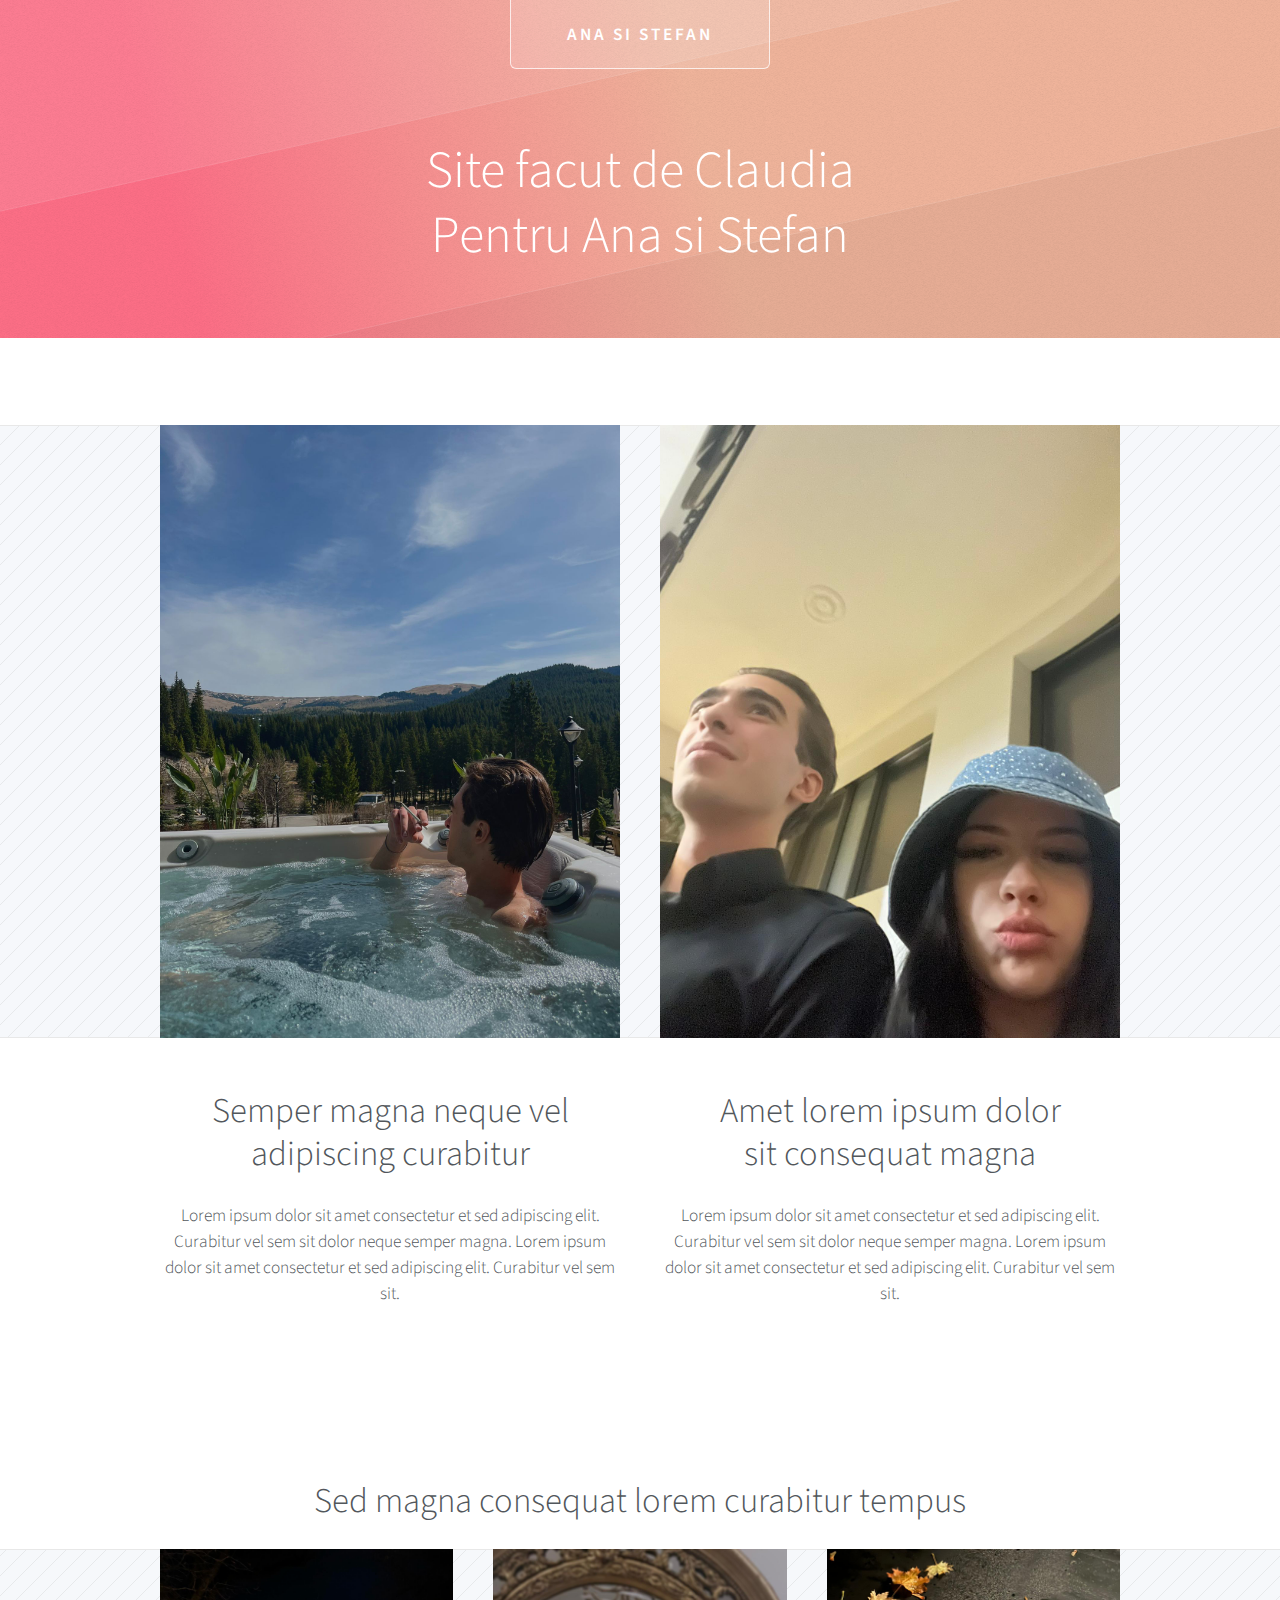
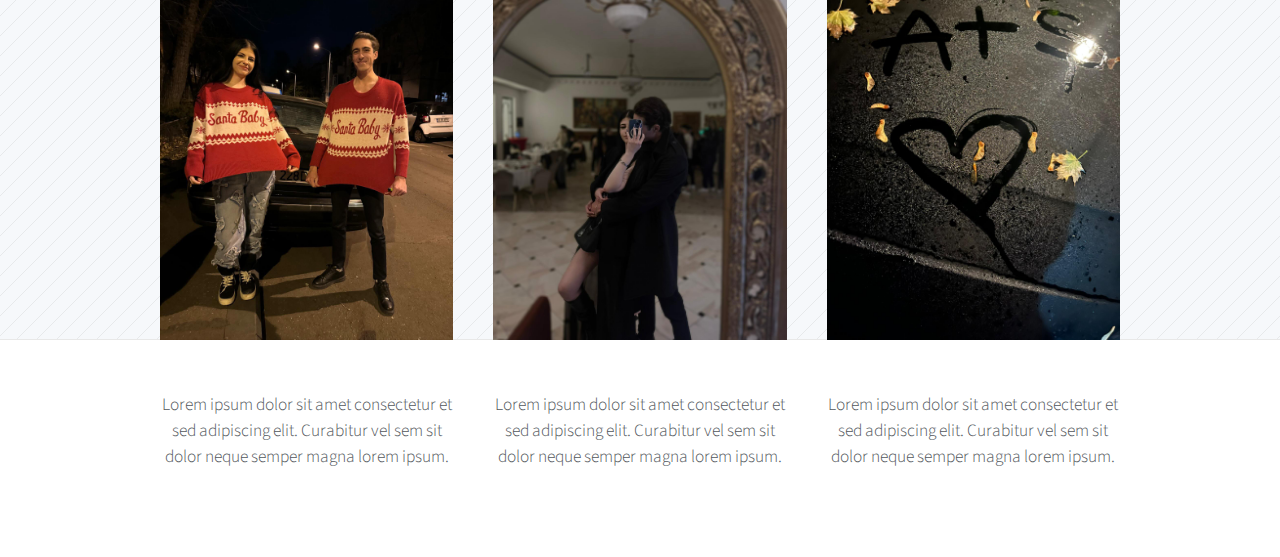
==== index.html @ 56a233b2 "m" ====
<!DOCTYPE HTML>

<head>
	<title>Ana si Stefan</title>
	<meta charset="utf-8" />
	<meta name="viewport" content="width=device-width, initial-scale=1, user-scalable=no" />
	<link rel="stylesheet" href="assets/css/main.css" />
</head>
<body class="homepage is-preload">
<div id="page-wrapper">

	<!-- Header -->
	<div id="header-wrapper">
		<div id="header" class="container">

			<!-- Logo -->
			<h1 id="logo"><a href="index.html">Ana si Stefan</a></h1>

			<!-- Nav -->
			<nav id="nav">
				<ul>
					<li>
						<ul>
							<li><a href="#">Lorem ipsum dolor</a></li>
							<li><a href="#">Magna phasellus</a></li>
							<li><a href="#">Etiam dolore nisl</a></li>
							<li>
								<a href="#">Phasellus consequat</a>
								<ul>
									<li><a href="#">Lorem ipsum dolor</a></li>
									<li><a href="#">Phasellus consequat</a></li>
									<li><a href="#">Magna phasellus</a></li>
									<li><a href="#">Etiam dolore nisl</a></li>
								</ul>
							</li>
							<li><a href="#">Veroeros feugiat</a></li>
						</ul>
					</li>
				</ul>
			</nav>

		</div>

		<!-- Hero -->
		<section id="hero" class="container">
			<header>
				<h2>Site facut de Claudia
					<br />
					Pentru Ana si Stefan </h2>
			</header>
		</section>

	</div>

	<!-- Features 1 -->
	<div class="wrapper">
		<div class="container">
			<div class="row">
				<section class="col-6 col-12-narrower feature">
					<div class="image-wrapper first">
						<a href="#" class="image featured first"><img src="images/As5.jpeg" alt="" /></a>
					</div>
					<header>
						<h2>Semper magna neque vel<br />
							adipiscing curabitur</h2>
					</header>
					<p>Lorem ipsum dolor sit amet consectetur et sed adipiscing elit. Curabitur vel
						sem sit dolor neque semper magna. Lorem ipsum dolor sit amet consectetur et sed
						adipiscing elit. Curabitur vel sem sit.</p>
				</section>
				<section class="col-6 col-12-narrower feature">
					<div class="image-wrapper">
						<a href="#" class="image featured"><img src="images/As3.jpeg" alt="" /></a>
					</div>
					<header>
						<h2>Amet lorem ipsum dolor<br />
							sit consequat magna</h2>
					</header>
					<p>Lorem ipsum dolor sit amet consectetur et sed adipiscing elit. Curabitur vel
						sem sit dolor neque semper magna. Lorem ipsum dolor sit amet consectetur et sed
						adipiscing elit. Curabitur vel sem sit.</p>
				</section>
			</div>
		</div>
	</div>

	<!-- Features 2 -->
	<div class="wrapper">
		<section class="container">
			<header class="major">
				<h2>Sed magna consequat lorem curabitur tempus</h2>
			</header>
			<div class="row features">
				<section class="col-4 col-12-narrower feature">
					<div class="image-wrapper first">
						<a href="#" class="image featured"><img src="images/As7.jpeg" alt="" /></a>
					</div>
					<p>Lorem ipsum dolor sit amet consectetur et sed adipiscing elit. Curabitur
						vel sem sit dolor neque semper magna lorem ipsum.</p>
				</section>
				<section class="col-4 col-12-narrower feature">
					<div class="image-wrapper">
						<a href="#" class="image featured"><img src="images/As2.jpeg" alt="" /></a>
					</div>
					<p>Lorem ipsum dolor sit amet consectetur et sed adipiscing elit. Curabitur
						vel sem sit dolor neque semper magna lorem ipsum.</p>
				</section>
				<section class="col-4 col-12-narrower feature">
					<div class="image-wrapper">
						<a href="#" class="image featured"><img src="images/As4.jpeg" alt="" /></a>
					</div>
					<p>Lorem ipsum dolor sit amet consectetur et sed adipiscing elit. Curabitur
						vel sem sit dolor neque semper magna lorem ipsum.</p>
				</section>
			</div>
		</section>
	</div>
</div>
---- assets/css/main.css ----
@import url("fontawesome-all.min.css");
@import url("https://fonts.googleapis.com/css?family=Source+Sans+Pro:300,300italic,400,400italic,600");

/*
	Telephasic by HTML5 UP
	html5up.net | @ajlkn
	Free for personal and commercial use under the CCA 3.0 license (html5up.net/license)
*/

html, body, div, span, applet, object,
iframe, h1, h2, h3, h4, h5, h6, p, blockquote,
pre, a, abbr, acronym, address, big, cite,
code, del, dfn, em, img, ins, kbd, q, s, samp,
small, strike, strong, sub, sup, tt, var, b,
u, i, center, dl, dt, dd, ol, ul, li, fieldset,
form, label, legend, table, caption, tbody,
tfoot, thead, tr, th, td, article, aside,
canvas, details, embed, figure, figcaption,
footer, header, hgroup, menu, nav, output, ruby,
section, summary, time, mark, audio, video {
	margin: 0;
	padding: 0;
	border: 0;
	font-size: 100%;
	font: inherit;
	vertical-align: baseline;}

article, aside, details, figcaption, figure,
footer, header, hgroup, menu, nav, section {
	display: block;}

body {
	line-height: 1;
}

ol, ul {
	list-style: none;
}

blockquote, q {
	quotes: none;
}

	blockquote:before, blockquote:after, q:before, q:after {
		content: '';
		content: none;
	}

table {
	border-collapse: collapse;
	border-spacing: 0;
}

body {
	-webkit-text-size-adjust: none;
}

mark {
	background-color: transparent;
	color: inherit;
}

input::-moz-focus-inner {
	border: 0;
	padding: 0;
}

input, select, textarea {
	-moz-appearance: none;
	-webkit-appearance: none;
	-ms-appearance: none;
	appearance: none;
}

/* Basic */

	@-ms-viewport {
		width: device-width;
	}

	html {
		box-sizing: border-box;
	}

	*, *:before, *:after {
		box-sizing: inherit;
	}

	body {
		background: #f5f7fa;
		font-family: 'Source Sans Pro', sans-serif;
		font-weight: 300;
		color: #52575c;
		line-height: 1.75em;
		font-size: 14pt;
	}

		body.is-preload *, body.is-preload *:before, body.is-preload *:after {
			-moz-animation: none !important;
			-webkit-animation: none !important;
			-ms-animation: none !important;
			animation: none !important;
			-moz-transition: none !important;
			-webkit-transition: none !important;
			-ms-transition: none !important;
			transition: none !important;
		}

	input, textarea, select {
		font-family: 'Source Sans Pro', sans-serif;
		font-weight: 300;
		color: #52575c;
		line-height: 1.75em;
		font-size: 15pt;
	}

	h1, h2, h3, h4, h5, h6 {
		font-weight: 300;
		color: #52575c;
	}

	h1 a, h2 a, h3 a, h4 a, h5 a, h6 a {
		color: inherit;
		text-decoration: none;
	}

	h2 {
		font-size: 2em;
		line-height: 1.25em;
	}

	h3 {
		font-size: 1.5em;
		line-height: 1.5em;
	}

	a {
		-moz-transition: color 0.25s ease-in-out, border-color 0.25s ease-in-out, background-color 0.25s ease-in-out;
		-webkit-transition: color 0.25s ease-in-out, border-color 0.25s ease-in-out, background-color 0.25s ease-in-out;
		-ms-transition: color 0.25s ease-in-out, border-color 0.25s ease-in-out, background-color 0.25s ease-in-out;
		transition: color 0.25s ease-in-out, border-color 0.25s ease-in-out, background-color 0.25s ease-in-out;
		color: inherit;
		text-decoration: none;
		border-bottom: dotted 1px #62676c;
	}

		a:hover {
			color: #f35858;
			border-bottom-color: rgba(255, 255, 255, 0);
		}

	strong, b {
		font-weight: 400;
		color: #42474c;
	}

	em, i {
		font-style: italic;
	}

	sub {
		position: relative;
		top: 0.5em;
		font-size: 0.8em;
	}

	sup {
		position: relative;
		top: -0.5em;
		font-size: 0.8em;
	}

	hr {
		border: 0;
		border-top: solid 1px #c2c7cc;
	}

	blockquote {
		border-left: solid 0.5em #c2c7cc;
		padding: 1em 0 1em 2em;
		font-style: italic;
	}

	p, ul, ol, dl, table {
		margin-bottom: 1.5em;
	}

	br.clear {
		clear: both;
	}

	.features {
		margin-bottom: 1.5em;
	}

	.feature {
		text-align: center;
	}

/* Sections/Article */

	section, article {
		margin-bottom: 3em;
	}

	section > :last-child,
	article > :last-child,
	section:last-child,
	article:last-child {
		margin-bottom: 0;
	}

	.row > section, .row > article {
		margin-bottom: 0;
	}

	header {
		margin-bottom: 1.5em;
	}

		header > p {
			display: block;
			color: #f35858;
			padding: 0.75em 0 1em 0;
			font-size: 1.5em;
			line-height: 1.5em;
		}

		header.major {
			text-align: center;
		}

/* Container */

	.container {
		margin: 0 auto;
		max-width: 100%;
		width: 1200px;
	}

		@media screen and (max-width: 1280px) {

			.container {
				width: 960px;
			}

		}

		@media screen and (max-width: 1080px) {

			.container {
				width: 100%;
			}

		}

		@media screen and (max-width: 820px) {

			.container {
				width: 100%;
			}

		}

		@media screen and (max-width: 736px) {

			.container {
				width: 100%;
			}

		}

		@media screen and (max-width: 480px) {

			.container {
				width: 100%;
			}

		}

/* Row */

	.row {
		display: flex;
		flex-wrap: wrap;
		box-sizing: border-box;
		align-items: stretch;
	}

		.row > * {
			box-sizing: border-box;
		}

		.row.gtr-uniform > * > :last-child {
			margin-bottom: 0;
		}

		.row.aln-left {
			justify-content: flex-start;
		}

		.row.aln-center {
			justify-content: center;
		}

		.row.aln-right {
			justify-content: flex-end;
		}

		.row.aln-top {
			align-items: flex-start;
		}

		.row.aln-middle {
			align-items: center;
		}

		.row.aln-bottom {
			align-items: flex-end;
		}

		.row > .imp {
			order: -1;
		}

		.row > .col-1 {
			width: 8.33333%;
		}

		.row > .off-1 {
			margin-left: 8.33333%;
		}

		.row > .col-2 {
			width: 16.66667%;
		}

		.row > .off-2 {
			margin-left: 16.66667%;
		}

		.row > .col-3 {
			width: 25%;
		}

		.row > .off-3 {
			margin-left: 25%;
		}

		.row > .col-4 {
			width: 33.33333%;
		}

		.row > .off-4 {
			margin-left: 33.33333%;
		}

		.row > .col-5 {
			width: 41.66667%;
		}

		.row > .off-5 {
			margin-left: 41.66667%;
		}

		.row > .col-6 {
			width: 50%;
		}

		.row > .off-6 {
			margin-left: 50%;
		}

		.row > .col-7 {
			width: 58.33333%;
		}

		.row > .off-7 {
			margin-left: 58.33333%;
		}

		.row > .col-8 {
			width: 66.66667%;
		}

		.row > .off-8 {
			margin-left: 66.66667%;
		}

		.row > .col-9 {
			width: 75%;
		}

		.row > .off-9 {
			margin-left: 75%;
		}

		.row > .col-10 {
			width: 83.33333%;
		}

		.row > .off-10 {
			margin-left: 83.33333%;
		}

		.row > .col-11 {
			width: 91.66667%;
		}

		.row > .off-11 {
			margin-left: 91.66667%;
		}

		.row > .col-12 {
			width: 100%;
		}

		.row > .off-12 {
			margin-left: 100%;
		}

		.row.gtr-0 {
			margin-top: 0px;
			margin-left: 0px;
		}

			.row.gtr-0 > * {
				padding: 0px 0 0 0px;
			}

			.row.gtr-0.gtr-uniform {
				margin-top: 0px;
			}

				.row.gtr-0.gtr-uniform > * {
					padding-top: 0px;
				}

		.row.gtr-25 {
			margin-top: -12.5px;
			margin-left: -12.5px;
		}

			.row.gtr-25 > * {
				padding: 12.5px 0 0 12.5px;
			}

			.row.gtr-25.gtr-uniform {
				margin-top: -12.5px;
			}

				.row.gtr-25.gtr-uniform > * {
					padding-top: 12.5px;
				}

		.row.gtr-50 {
			margin-top: -25px;
			margin-left: -25px;
		}

			.row.gtr-50 > * {
				padding: 25px 0 0 25px;
			}

			.row.gtr-50.gtr-uniform {
				margin-top: -25px;
			}

				.row.gtr-50.gtr-uniform > * {
					padding-top: 25px;
				}

		.row {
			margin-top: -50px;
			margin-left: -50px;
		}

			.row > * {
				padding: 50px 0 0 50px;
			}

			.row.gtr-uniform {
				margin-top: -50px;
			}

				.row.gtr-uniform > * {
					padding-top: 50px;
				}

		.row.gtr-150 {
			margin-top: -75px;
			margin-left: -75px;
		}

			.row.gtr-150 > * {
				padding: 75px 0 0 75px;
			}

			.row.gtr-150.gtr-uniform {
				margin-top: -75px;
			}

				.row.gtr-150.gtr-uniform > * {
					padding-top: 75px;
				}

		.row.gtr-200 {
			margin-top: -100px;
			margin-left: -100px;
		}

			.row.gtr-200 > * {
				padding: 100px 0 0 100px;
			}

			.row.gtr-200.gtr-uniform {
				margin-top: -100px;
			}

				.row.gtr-200.gtr-uniform > * {
					padding-top: 100px;
				}

		@media screen and (max-width: 1280px) {

			.row {
				display: flex;
				flex-wrap: wrap;
				box-sizing: border-box;
				align-items: stretch;
			}

				.row > * {
					box-sizing: border-box;
				}

				.row.gtr-uniform > * > :last-child {
					margin-bottom: 0;
				}

				.row.aln-left {
					justify-content: flex-start;
				}

				.row.aln-center {
					justify-content: center;
				}

				.row.aln-right {
					justify-content: flex-end;
				}

				.row.aln-top {
					align-items: flex-start;
				}

				.row.aln-middle {
					align-items: center;
				}

				.row.aln-bottom {
					align-items: flex-end;
				}

				.row > .imp-normal {
					order: -1;
				}

				.row > .col-1-normal {
					width: 8.33333%;
				}

				.row > .off-1-normal {
					margin-left: 8.33333%;
				}

				.row > .col-2-normal {
					width: 16.66667%;
				}

				.row > .off-2-normal {
					margin-left: 16.66667%;
				}

				.row > .col-3-normal {
					width: 25%;
				}

				.row > .off-3-normal {
					margin-left: 25%;
				}

				.row > .col-4-normal {
					width: 33.33333%;
				}

				.row > .off-4-normal {
					margin-left: 33.33333%;
				}

				.row > .col-5-normal {
					width: 41.66667%;
				}

				.row > .off-5-normal {
					margin-left: 41.66667%;
				}

				.row > .col-6-normal {
					width: 50%;
				}

				.row > .off-6-normal {
					margin-left: 50%;
				}

				.row > .col-7-normal {
					width: 58.33333%;
				}

				.row > .off-7-normal {
					margin-left: 58.33333%;
				}

				.row > .col-8-normal {
					width: 66.66667%;
				}

				.row > .off-8-normal {
					margin-left: 66.66667%;
				}

				.row > .col-9-normal {
					width: 75%;
				}

				.row > .off-9-normal {
					margin-left: 75%;
				}

				.row > .col-10-normal {
					width: 83.33333%;
				}

				.row > .off-10-normal {
					margin-left: 83.33333%;
				}

				.row > .col-11-normal {
					width: 91.66667%;
				}

				.row > .off-11-normal {
					margin-left: 91.66667%;
				}

				.row > .col-12-normal {
					width: 100%;
				}

				.row > .off-12-normal {
					margin-left: 100%;
				}

				.row.gtr-0 {
					margin-top: 0px;
					margin-left: 0px;
				}

					.row.gtr-0 > * {
						padding: 0px 0 0 0px;
					}

					.row.gtr-0.gtr-uniform {
						margin-top: 0px;
					}

						.row.gtr-0.gtr-uniform > * {
							padding-top: 0px;
						}

				.row.gtr-25 {
					margin-top: -10px;
					margin-left: -10px;
				}

					.row.gtr-25 > * {
						padding: 10px 0 0 10px;
					}

					.row.gtr-25.gtr-uniform {
						margin-top: -10px;
					}

						.row.gtr-25.gtr-uniform > * {
							padding-top: 10px;
						}

				.row.gtr-50 {
					margin-top: -20px;
					margin-left: -20px;
				}

					.row.gtr-50 > * {
						padding: 20px 0 0 20px;
					}

					.row.gtr-50.gtr-uniform {
						margin-top: -20px;
					}

						.row.gtr-50.gtr-uniform > * {
							padding-top: 20px;
						}

				.row {
					margin-top: -40px;
					margin-left: -40px;
				}

					.row > * {
						padding: 40px 0 0 40px;
					}

					.row.gtr-uniform {
						margin-top: -40px;
					}

						.row.gtr-uniform > * {
							padding-top: 40px;
						}

				.row.gtr-150 {
					margin-top: -60px;
					margin-left: -60px;
				}

					.row.gtr-150 > * {
						padding: 60px 0 0 60px;
					}

					.row.gtr-150.gtr-uniform {
						margin-top: -60px;
					}

						.row.gtr-150.gtr-uniform > * {
							padding-top: 60px;
						}

				.row.gtr-200 {
					margin-top: -80px;
					margin-left: -80px;
				}

					.row.gtr-200 > * {
						padding: 80px 0 0 80px;
					}

					.row.gtr-200.gtr-uniform {
						margin-top: -80px;
					}

						.row.gtr-200.gtr-uniform > * {
							padding-top: 80px;
						}

		}

		@media screen and (max-width: 1080px) {

			.row {
				display: flex;
				flex-wrap: wrap;
				box-sizing: border-box;
				align-items: stretch;
			}

				.row > * {
					box-sizing: border-box;
				}

				.row.gtr-uniform > * > :last-child {
					margin-bottom: 0;
				}

				.row.aln-left {
					justify-content: flex-start;
				}

				.row.aln-center {
					justify-content: center;
				}

				.row.aln-right {
					justify-content: flex-end;
				}

				.row.aln-top {
					align-items: flex-start;
				}

				.row.aln-middle {
					align-items: center;
				}

				.row.aln-bottom {
					align-items: flex-end;
				}

				.row > .imp-narrow {
					order: -1;
				}

				.row > .col-1-narrow {
					width: 8.33333%;
				}

				.row > .off-1-narrow {
					margin-left: 8.33333%;
				}

				.row > .col-2-narrow {
					width: 16.66667%;
				}

				.row > .off-2-narrow {
					margin-left: 16.66667%;
				}

				.row > .col-3-narrow {
					width: 25%;
				}

				.row > .off-3-narrow {
					margin-left: 25%;
				}

				.row > .col-4-narrow {
					width: 33.33333%;
				}

				.row > .off-4-narrow {
					margin-left: 33.33333%;
				}

				.row > .col-5-narrow {
					width: 41.66667%;
				}

				.row > .off-5-narrow {
					margin-left: 41.66667%;
				}

				.row > .col-6-narrow {
					width: 50%;
				}

				.row > .off-6-narrow {
					margin-left: 50%;
				}

				.row > .col-7-narrow {
					width: 58.33333%;
				}

				.row > .off-7-narrow {
					margin-left: 58.33333%;
				}

				.row > .col-8-narrow {
					width: 66.66667%;
				}

				.row > .off-8-narrow {
					margin-left: 66.66667%;
				}

				.row > .col-9-narrow {
					width: 75%;
				}

				.row > .off-9-narrow {
					margin-left: 75%;
				}

				.row > .col-10-narrow {
					width: 83.33333%;
				}

				.row > .off-10-narrow {
					margin-left: 83.33333%;
				}

				.row > .col-11-narrow {
					width: 91.66667%;
				}

				.row > .off-11-narrow {
					margin-left: 91.66667%;
				}

				.row > .col-12-narrow {
					width: 100%;
				}

				.row > .off-12-narrow {
					margin-left: 100%;
				}

				.row.gtr-0 {
					margin-top: 0px;
					margin-left: 0px;
				}

					.row.gtr-0 > * {
						padding: 0px 0 0 0px;
					}

					.row.gtr-0.gtr-uniform {
						margin-top: 0px;
					}

						.row.gtr-0.gtr-uniform > * {
							padding-top: 0px;
						}

				.row.gtr-25 {
					margin-top: -10px;
					margin-left: -10px;
				}

					.row.gtr-25 > * {
						padding: 10px 0 0 10px;
					}

					.row.gtr-25.gtr-uniform {
						margin-top: -10px;
					}

						.row.gtr-25.gtr-uniform > * {
							padding-top: 10px;
						}

				.row.gtr-50 {
					margin-top: -20px;
					margin-left: -20px;
				}

					.row.gtr-50 > * {
						padding: 20px 0 0 20px;
					}

					.row.gtr-50.gtr-uniform {
						margin-top: -20px;
					}

						.row.gtr-50.gtr-uniform > * {
							padding-top: 20px;
						}

				.row {
					margin-top: -40px;
					margin-left: -40px;
				}

					.row > * {
						padding: 40px 0 0 40px;
					}

					.row.gtr-uniform {
						margin-top: -40px;
					}

						.row.gtr-uniform > * {
							padding-top: 40px;
						}

				.row.gtr-150 {
					margin-top: -60px;
					margin-left: -60px;
				}

					.row.gtr-150 > * {
						padding: 60px 0 0 60px;
					}

					.row.gtr-150.gtr-uniform {
						margin-top: -60px;
					}

						.row.gtr-150.gtr-uniform > * {
							padding-top: 60px;
						}

				.row.gtr-200 {
					margin-top: -80px;
					margin-left: -80px;
				}

					.row.gtr-200 > * {
						padding: 80px 0 0 80px;
					}

					.row.gtr-200.gtr-uniform {
						margin-top: -80px;
					}

						.row.gtr-200.gtr-uniform > * {
							padding-top: 80px;
						}

		}

		@media screen and (max-width: 820px) {

			.row {
				display: flex;
				flex-wrap: wrap;
				box-sizing: border-box;
				align-items: stretch;
			}

				.row > * {
					box-sizing: border-box;
				}

				.row.gtr-uniform > * > :last-child {
					margin-bottom: 0;
				}

				.row.aln-left {
					justify-content: flex-start;
				}

				.row.aln-center {
					justify-content: center;
				}

				.row.aln-right {
					justify-content: flex-end;
				}

				.row.aln-top {
					align-items: flex-start;
				}

				.row.aln-middle {
					align-items: center;
				}

				.row.aln-bottom {
					align-items: flex-end;
				}

				.row > .imp-narrower {
					order: -1;
				}

				.row > .col-1-narrower {
					width: 8.33333%;
				}

				.row > .off-1-narrower {
					margin-left: 8.33333%;
				}

				.row > .col-2-narrower {
					width: 16.66667%;
				}

				.row > .off-2-narrower {
					margin-left: 16.66667%;
				}

				.row > .col-3-narrower {
					width: 25%;
				}

				.row > .off-3-narrower {
					margin-left: 25%;
				}

				.row > .col-4-narrower {
					width: 33.33333%;
				}

				.row > .off-4-narrower {
					margin-left: 33.33333%;
				}

				.row > .col-5-narrower {
					width: 41.66667%;
				}

				.row > .off-5-narrower {
					margin-left: 41.66667%;
				}

				.row > .col-6-narrower {
					width: 50%;
				}

				.row > .off-6-narrower {
					margin-left: 50%;
				}

				.row > .col-7-narrower {
					width: 58.33333%;
				}

				.row > .off-7-narrower {
					margin-left: 58.33333%;
				}

				.row > .col-8-narrower {
					width: 66.66667%;
				}

				.row > .off-8-narrower {
					margin-left: 66.66667%;
				}

				.row > .col-9-narrower {
					width: 75%;
				}

				.row > .off-9-narrower {
					margin-left: 75%;
				}

				.row > .col-10-narrower {
					width: 83.33333%;
				}

				.row > .off-10-narrower {
					margin-left: 83.33333%;
				}

				.row > .col-11-narrower {
					width: 91.66667%;
				}

				.row > .off-11-narrower {
					margin-left: 91.66667%;
				}

				.row > .col-12-narrower {
					width: 100%;
				}

				.row > .off-12-narrower {
					margin-left: 100%;
				}

				.row.gtr-0 {
					margin-top: 0px;
					margin-left: 0px;
				}

					.row.gtr-0 > * {
						padding: 0px 0 0 0px;
					}

					.row.gtr-0.gtr-uniform {
						margin-top: 0px;
					}

						.row.gtr-0.gtr-uniform > * {
							padding-top: 0px;
						}

				.row.gtr-25 {
					margin-top: -7.5px;
					margin-left: -7.5px;
				}

					.row.gtr-25 > * {
						padding: 7.5px 0 0 7.5px;
					}

					.row.gtr-25.gtr-uniform {
						margin-top: -7.5px;
					}

						.row.gtr-25.gtr-uniform > * {
							padding-top: 7.5px;
						}

				.row.gtr-50 {
					margin-top: -15px;
					margin-left: -15px;
				}

					.row.gtr-50 > * {
						padding: 15px 0 0 15px;
					}

					.row.gtr-50.gtr-uniform {
						margin-top: -15px;
					}

						.row.gtr-50.gtr-uniform > * {
							padding-top: 15px;
						}

				.row {
					margin-top: -30px;
					margin-left: -30px;
				}

					.row > * {
						padding: 30px 0 0 30px;
					}

					.row.gtr-uniform {
						margin-top: -30px;
					}

						.row.gtr-uniform > * {
							padding-top: 30px;
						}

				.row.gtr-150 {
					margin-top: -45px;
					margin-left: -45px;
				}

					.row.gtr-150 > * {
						padding: 45px 0 0 45px;
					}

					.row.gtr-150.gtr-uniform {
						margin-top: -45px;
					}

						.row.gtr-150.gtr-uniform > * {
							padding-top: 45px;
						}

				.row.gtr-200 {
					margin-top: -60px;
					margin-left: -60px;
				}

					.row.gtr-200 > * {
						padding: 60px 0 0 60px;
					}

					.row.gtr-200.gtr-uniform {
						margin-top: -60px;
					}

						.row.gtr-200.gtr-uniform > * {
							padding-top: 60px;
						}

		}

		@media screen and (max-width: 736px) {

			.row {
				display: flex;
				flex-wrap: wrap;
				box-sizing: border-box;
				align-items: stretch;
			}

				.row > * {
					box-sizing: border-box;
				}

				.row.gtr-uniform > * > :last-child {
					margin-bottom: 0;
				}

				.row.aln-left {
					justify-content: flex-start;
				}

				.row.aln-center {
					justify-content: center;
				}

				.row.aln-right {
					justify-content: flex-end;
				}

				.row.aln-top {
					align-items: flex-start;
				}

				.row.aln-middle {
					align-items: center;
				}

				.row.aln-bottom {
					align-items: flex-end;
				}

				.row > .imp-mobile {
					order: -1;
				}

				.row > .col-1-mobile {
					width: 8.33333%;
				}

				.row > .off-1-mobile {
					margin-left: 8.33333%;
				}

				.row > .col-2-mobile {
					width: 16.66667%;
				}

				.row > .off-2-mobile {
					margin-left: 16.66667%;
				}

				.row > .col-3-mobile {
					width: 25%;
				}

				.row > .off-3-mobile {
					margin-left: 25%;
				}

				.row > .col-4-mobile {
					width: 33.33333%;
				}

				.row > .off-4-mobile {
					margin-left: 33.33333%;
				}

				.row > .col-5-mobile {
					width: 41.66667%;
				}

				.row > .off-5-mobile {
					margin-left: 41.66667%;
				}

				.row > .col-6-mobile {
					width: 50%;
				}

				.row > .off-6-mobile {
					margin-left: 50%;
				}

				.row > .col-7-mobile {
					width: 58.33333%;
				}

				.row > .off-7-mobile {
					margin-left: 58.33333%;
				}

				.row > .col-8-mobile {
					width: 66.66667%;
				}

				.row > .off-8-mobile {
					margin-left: 66.66667%;
				}

				.row > .col-9-mobile {
					width: 75%;
				}

				.row > .off-9-mobile {
					margin-left: 75%;
				}

				.row > .col-10-mobile {
					width: 83.33333%;
				}

				.row > .off-10-mobile {
					margin-left: 83.33333%;
				}

				.row > .col-11-mobile {
					width: 91.66667%;
				}

				.row > .off-11-mobile {
					margin-left: 91.66667%;
				}

				.row > .col-12-mobile {
					width: 100%;
				}

				.row > .off-12-mobile {
					margin-left: 100%;
				}

				.row.gtr-0 {
					margin-top: 0px;
					margin-left: 0px;
				}

					.row.gtr-0 > * {
						padding: 0px 0 0 0px;
					}

					.row.gtr-0.gtr-uniform {
						margin-top: 0px;
					}

						.row.gtr-0.gtr-uniform > * {
							padding-top: 0px;
						}

				.row.gtr-25 {
					margin-top: -5px;
					margin-left: -5px;
				}

					.row.gtr-25 > * {
						padding: 5px 0 0 5px;
					}

					.row.gtr-25.gtr-uniform {
						margin-top: -5px;
					}

						.row.gtr-25.gtr-uniform > * {
							padding-top: 5px;
						}

				.row.gtr-50 {
					margin-top: -10px;
					margin-left: -10px;
				}

					.row.gtr-50 > * {
						padding: 10px 0 0 10px;
					}

					.row.gtr-50.gtr-uniform {
						margin-top: -10px;
					}

						.row.gtr-50.gtr-uniform > * {
							padding-top: 10px;
						}

				.row {
					margin-top: -20px;
					margin-left: -20px;
				}

					.row > * {
						padding: 20px 0 0 20px;
					}

					.row.gtr-uniform {
						margin-top: -20px;
					}

						.row.gtr-uniform > * {
							padding-top: 20px;
						}

				.row.gtr-150 {
					margin-top: -30px;
					margin-left: -30px;
				}

					.row.gtr-150 > * {
						padding: 30px 0 0 30px;
					}

					.row.gtr-150.gtr-uniform {
						margin-top: -30px;
					}

						.row.gtr-150.gtr-uniform > * {
							padding-top: 30px;
						}

				.row.gtr-200 {
					margin-top: -40px;
					margin-left: -40px;
				}

					.row.gtr-200 > * {
						padding: 40px 0 0 40px;
					}

					.row.gtr-200.gtr-uniform {
						margin-top: -40px;
					}

						.row.gtr-200.gtr-uniform > * {
							padding-top: 40px;
						}

		}

		@media screen and (max-width: 480px) {

			.row {
				display: flex;
				flex-wrap: wrap;
				box-sizing: border-box;
				align-items: stretch;
			}

				.row > * {
					box-sizing: border-box;
				}

				.row.gtr-uniform > * > :last-child {
					margin-bottom: 0;
				}

				.row.aln-left {
					justify-content: flex-start;
				}

				.row.aln-center {
					justify-content: center;
				}

				.row.aln-right {
					justify-content: flex-end;
				}

				.row.aln-top {
					align-items: flex-start;
				}

				.row.aln-middle {
					align-items: center;
				}

				.row.aln-bottom {
					align-items: flex-end;
				}

				.row > .imp-mobilep {
					order: -1;
				}

				.row > .col-1-mobilep {
					width: 8.33333%;
				}

				.row > .off-1-mobilep {
					margin-left: 8.33333%;
				}

				.row > .col-2-mobilep {
					width: 16.66667%;
				}

				.row > .off-2-mobilep {
					margin-left: 16.66667%;
				}

				.row > .col-3-mobilep {
					width: 25%;
				}

				.row > .off-3-mobilep {
					margin-left: 25%;
				}

				.row > .col-4-mobilep {
					width: 33.33333%;
				}

				.row > .off-4-mobilep {
					margin-left: 33.33333%;
				}

				.row > .col-5-mobilep {
					width: 41.66667%;
				}

				.row > .off-5-mobilep {
					margin-left: 41.66667%;
				}

				.row > .col-6-mobilep {
					width: 50%;
				}

				.row > .off-6-mobilep {
					margin-left: 50%;
				}

				.row > .col-7-mobilep {
					width: 58.33333%;
				}

				.row > .off-7-mobilep {
					margin-left: 58.33333%;
				}

				.row > .col-8-mobilep {
					width: 66.66667%;
				}

				.row > .off-8-mobilep {
					margin-left: 66.66667%;
				}

				.row > .col-9-mobilep {
					width: 75%;
				}

				.row > .off-9-mobilep {
					margin-left: 75%;
				}

				.row > .col-10-mobilep {
					width: 83.33333%;
				}

				.row > .off-10-mobilep {
					margin-left: 83.33333%;
				}

				.row > .col-11-mobilep {
					width: 91.66667%;
				}

				.row > .off-11-mobilep {
					margin-left: 91.66667%;
				}

				.row > .col-12-mobilep {
					width: 100%;
				}

				.row > .off-12-mobilep {
					margin-left: 100%;
				}

				.row.gtr-0 {
					margin-top: 0px;
					margin-left: 0px;
				}

					.row.gtr-0 > * {
						padding: 0px 0 0 0px;
					}

					.row.gtr-0.gtr-uniform {
						margin-top: 0px;
					}

						.row.gtr-0.gtr-uniform > * {
							padding-top: 0px;
						}

				.row.gtr-25 {
					margin-top: -5px;
					margin-left: -5px;
				}

					.row.gtr-25 > * {
						padding: 5px 0 0 5px;
					}

					.row.gtr-25.gtr-uniform {
						margin-top: -5px;
					}

						.row.gtr-25.gtr-uniform > * {
							padding-top: 5px;
						}

				.row.gtr-50 {
					margin-top: -10px;
					margin-left: -10px;
				}

					.row.gtr-50 > * {
						padding: 10px 0 0 10px;
					}

					.row.gtr-50.gtr-uniform {
						margin-top: -10px;
					}

						.row.gtr-50.gtr-uniform > * {
							padding-top: 10px;
						}

				.row {
					margin-top: -20px;
					margin-left: -20px;
				}

					.row > * {
						padding: 20px 0 0 20px;
					}

					.row.gtr-uniform {
						margin-top: -20px;
					}

						.row.gtr-uniform > * {
							padding-top: 20px;
						}

				.row.gtr-150 {
					margin-top: -30px;
					margin-left: -30px;
				}

					.row.gtr-150 > * {
						padding: 30px 0 0 30px;
					}

					.row.gtr-150.gtr-uniform {
						margin-top: -30px;
					}

						.row.gtr-150.gtr-uniform > * {
							padding-top: 30px;
						}

				.row.gtr-200 {
					margin-top: -40px;
					margin-left: -40px;
				}

					.row.gtr-200 > * {
						padding: 40px 0 0 40px;
					}

					.row.gtr-200.gtr-uniform {
						margin-top: -40px;
					}

						.row.gtr-200.gtr-uniform > * {
							padding-top: 40px;
						}

		}

/* Image */

	.image {
		-moz-transition: opacity 0.25s ease-in-out;
		-webkit-transition: opacity 0.25s ease-in-out;
		-ms-transition: opacity 0.25s ease-in-out;
		transition: opacity 0.25s ease-in-out;
		display: inline-block;
		outline: 0;
		border: 0;
	}

		.image img {
			display: block;
			width: 100%;
		}

		.image.fit {
			display: block;
			width: 100%;
		}

		.image.featured {
			display: block;
			width: 100%;
			margin: 0 0 3em 0;
		}

		.image.left {
			float: left;
			margin: 0 2em 2em 0;
		}

		.image.centered {
			display: block;
			margin: 0 0 3em 0;
		}

			.image.centered img {
				margin: 0 auto;
				width: auto;
			}

	a.image:hover {
		opacity: 0.85;
	}

/*.image-wrapper {*/
/*	height: 100%;*/
/*	overflow: hidden;*/
/*}*/

/*.image-wrapper img {*/
/*	width: 100%;*/
/*	height: auto;*/
/*}*/

/* List */

	ul {
		list-style: disc;
		padding-left: 1em;
	}

		ul li {
			padding-left: 0.5em;
		}

	ol {
		list-style: decimal;
		padding-left: 1.25em;
	}

		ol li {
			padding-left: 0.25em;
		}

/* Actions */

	ul.actions {
		padding-top: 1em;
		list-style: none;
		padding-left: 0;
	}

		ul.actions.major {
			text-align: center;
		}

		ul.actions li {
			display: inline-block;
			margin-left: 1em;
			padding-left: 0;
		}

			ul.actions li:first-child {
				margin-left: 0;
			}

/* Divided */

	ul.divided {
		list-style: none;
		padding-left: 0;
	}

		ul.divided li {
			border-top: solid 1px #d2d7dc;
			padding-top: 2em;
			margin-top: 2em;
			padding-left: 0;
		}

			ul.divided li:first-child {
				padding-top: 0;
				margin-top: 0;
				border-top: 0;
			}

/* Icons */

	ul.icons {
		list-style: none;
		padding-left: 0;
	}

		ul.icons li {
			padding-left: 0;
		}

			ul.icons li:before {
				display: inline-block;
				color: #fff;
				background: #61666b;
				width: 2.5em;
				height: 2.5em;
				border-radius: 0.35em;
				text-align: center;
				line-height: 2.5em;
				margin-right: 0.75em;
			}

/* Menu */

	ul.menu {
		list-style: none;
		padding-left: 0;
	}

		ul.menu li {
			display: inline-block;
			border-left: solid 1px #d2d7dc;
			padding-left: 1em;
			margin-left: 1em;
		}

			ul.menu li:first-child {
				border-left: 0;
				padding-left: 0;
				margin-left: 0;
			}

/* Form */

	form .actions {
		padding-top: 0;
	}

	form label {
		display: block;
		font-weight: 300;
		color: #52575c;
		margin: 0 0 0.5em 0;
	}

	form input[type="text"],
	form input[type="email"],
	form input[type="password"],
	form select,
	form textarea {
		-moz-transition: background-color 0.25s ease-in-out;
		-webkit-transition: background-color 0.25s ease-in-out;
		-ms-transition: background-color 0.25s ease-in-out;
		transition: background-color 0.25s ease-in-out;
		-webkit-appearance: none;
		display: block;
		background: #f9fbfe;
		border: solid 1px #d2d7dc;
		border-radius: 0.35em;
		width: 100%;
		line-height: 1.5em;
		padding: 0.75em;
	}

		form input[type="text"]:focus,
		form input[type="email"]:focus,
		form input[type="password"]:focus,
		form select:focus,
		form textarea:focus {
			background: #fff;
		}

	form textarea {
		min-height: 7em;
	}

	form ::-webkit-input-placeholder {
		color: #555 !important;
	}

	form :-moz-placeholder {
		color: #555 !important;
	}

	form ::-moz-placeholder {
		color: #555 !important;
	}

	form :-ms-input-placeholder {
		color: #555 !important;
	}

	form ::-moz-focus-inner {
		border: 0;
	}

/* Table */

	table {
		width: 100%;
	}

		table.default {
			width: 100%;
		}

			table.default tbody tr {
				border-top: solid 1px #D2D7DC;
			}

				table.default tbody tr:nth-child(2n+1) {
					background: #f9fbfe;
				}

			table.default td {
				padding: 0.5em 1em 0.5em 1em;
			}

			table.default th {
				text-align: left;
				font-weight: 400;
				padding: 0.5em 1em 0.5em 1em;
			}

			table.default tfoot {
				border-top: solid 1px #D2D7DC;
			}

/* Button */

	input[type="button"],
	input[type="submit"],
	input[type="reset"],
	button,
	.button {
		-moz-transition: color 0.25s ease-in-out, border-color 0.25s ease-in-out, background-color 0.25s ease-in-out;
		-webkit-transition: color 0.25s ease-in-out, border-color 0.25s ease-in-out, background-color 0.25s ease-in-out;
		-ms-transition: color 0.25s ease-in-out, border-color 0.25s ease-in-out, background-color 0.25s ease-in-out;
		transition: color 0.25s ease-in-out, border-color 0.25s ease-in-out, background-color 0.25s ease-in-out;
		display: inline-block;
		color: inherit;
		background: none;
		text-decoration: none;
		border: solid 1px #c2c7cc;
		border-radius: 0.35em;
		padding: 0.8em 2em 0.8em 2em;
		cursor: pointer;
		outline: 0;
	}

		input[type="button"]:hover,
		input[type="submit"]:hover,
		input[type="reset"]:hover,
		button:hover,
		.button:hover {
			color: #f35858;
			border-color: rgba(243, 88, 88, 0.5);
		}

/* Icons */

	.icon {
		text-decoration: none;
		text-decoration: none;
	}

		.icon:before {
			-moz-osx-font-smoothing: grayscale;
			-webkit-font-smoothing: antialiased;
			display: inline-block;
			font-style: normal;
			font-variant: normal;
			text-rendering: auto;
			line-height: 1;
			text-transform: none !important;
			font-family: 'Font Awesome 5 Free';
			font-weight: 400;
		}

		.icon:before {
			line-height: inherit;
		}

		.icon > .label {
			display: none;
		}

		.icon.solid:before {
			font-weight: 900;
		}

		.icon.brands:before {
			font-family: 'Font Awesome 5 Brands';
		}

/* Wrappers */

	.wrapper {
		position: relative;
		background: #fff;
		overflow-x: hidden;
		padding: 6em 0 6em 0;
	}

	.image-wrapper {
		position: relative;
	}

		.image-wrapper .image {
			position: relative;
			z-index: 2;
		}

		.image-wrapper.first:before {
			content: '';
			display: block;
			width: 2000%;
			height: 100%;
			position: absolute;
			left: -1000%;
			top: 0;
			z-index: 1;
			box-shadow: inset 0px 0px 0px 1px #e8e8e8;
			background: #f6f8fb url("images/image-wrapper.svg");
		}

	#header-wrapper {
		position: relative;
		padding: 4em 0 2em 0;
		background-image: url("images/header.svg");
		background-image: url("images/overlay.png"), url("images/header.svg"), -moz-linear-gradient(75deg, #FF7088 15%, #F2B69D 55%);
		background-image: url("images/overlay.png"), url("images/header.svg"), -webkit-linear-gradient(75deg, #FF7088 15%, #F2B69D 55%);
		background-image: url("images/overlay.png"), url("images/header.svg"), -ms-linear-gradient(75deg, #FF7088 15%, #F2B69D 55%);
		background-image: url("images/overlay.png"), url("images/header.svg"), linear-gradient(75deg, #FF7088 15%, #F2B69D 55%);
		background-color: #f08c89;
		background-size: 100% 620%;
		background-size: 128px 128px, 100% 620%, auto;
		background-repeat: repeat, no-repeat, no-repeat;
	}

	.homepage #header-wrapper {
		padding: 10em 0 6em 0;
		background-size: 128px 128px, 100% 100%, auto;
	}

	#promo-wrapper {
		position: relative;
		background-image: url("images/overlay.png"), url("../../images/promo.jpg");
		background-size: 192px 192px, cover;
		background-position: top left, center center;
		color: #fff;
		text-align: center;
		padding: 6em 0 6em 0;
	}

	#footer-wrapper {
		-webkit-transform: translate3d(0, 0, 0);
		position: relative;
		border-top: solid 1px #c2c7cc;
		padding: 6em 0 6em 0;
		background-image: url("images/overlay.png"), url("images/footer.svg");
		background-size: 128px 128px,				100% 100%;
	}

/* Header */

	#logo {
		position: absolute;
		z-index: 1;
		top: 0;
		left: 50%;
		width: 15em;
		margin-left: -7.5em;
	}

		#logo a {
			display: block;
			width: 100%;
			height: 4em;
			line-height: 4em;
			background: rgba(255, 255, 255, 0.15);
			border: solid 1px;
			border-color: #fff;
			border-color: rgba(255, 255, 255, 0.75);
			border-top: 0;
			border-radius: 0 0 0.35em 0.35em;
			color: #fff;
			display: inline-block;
			font-weight: 600;
			letter-spacing: 3px;
			text-align: center;
			text-transform: uppercase;
		}

	#nav {
		text-align: center;
		position: absolute;
		top: 0;
		left: 0;
		width: 100%;
		height: 4em;
		line-height: 4em;
	}

		#nav > ul {
			margin: 0;
		}

			#nav > ul > li {
				display: inline-block;
				margin-left: 1em;
			}

				#nav > ul > li > ul {
					display: none;
				}

				#nav > ul > li > span, #nav > ul > li > a {
					color: #fff;
					text-decoration: none;
					outline: 0;
					border: 0;
					border: solid 1px rgba(255, 255, 255, 0);
					border-radius: 0.35em;
					padding: 0.3em 1em 0.3em 1em;
					-moz-transition: border-color 0.25s ease-in-out, background-color 0.25s ease-in-out;
					-webkit-transition: border-color 0.25s ease-in-out, background-color 0.25s ease-in-out;
					-o-transition: border-color 0.25s ease-in-out, background-color 0.25s ease-in-out;
					-ms-transition: border-color 0.25s ease-in-out, background-color 0.25s ease-in-out;
					transition: border-color 0.25s ease-in-out, background-color 0.25s ease-in-out;
				}

				#nav > ul > li.active > span, #nav > ul > li.active > a {
					border-color: rgba(255, 255, 255, 0.75);
					background-color: rgba(255, 255, 255, 0.15);
					color: #fff;
				}

				#nav > ul > li:first-child {
					margin-left: 0;
				}

				#nav > ul > li.break {
					margin-left: 20em;
				}

	.dropotron {
		text-align: left;
		line-height: 2em;
		border-radius: 0.35em;
		min-width: 12em;
		background: #fff;
		line-height: 1em;
		padding: 0.85em 0 0.85em 0;
		box-shadow: 0px 1px 3px 0px rgba(0, 0, 0, 0.25);
		margin-top: -0.8em;
		list-style: none;
	}

		.dropotron a, .dropotron span {
			display: block;
			padding: 0.65em 1em 0.65em 1em;
			border-top: solid 1px #e8e8e8;
			border-bottom: 0;
		}

		.dropotron li {
			padding-left: 0;
		}

			.dropotron li:first-child > a, .dropotron li:first-child > span {
				border-top: 0;
			}

			.dropotron li.active > a, .dropotron li.active > span {
				color: #f35858;
			}

		.dropotron.level-0 {
			font-size: 0.9em;
			margin-top: 0;
		}

			.dropotron.level-0:before {
				content: '';
				position: absolute;
				top: -1em;
				width: 1em;
				height: 1em;
				border-bottom: solid 0.5em #fff;
				border-left: solid 0.5em rgba(255, 255, 255, 0);
				border-right: solid 0.5em rgba(255, 255, 255, 0);
			}

			.dropotron.level-0.center:before {
				left: 50%;
				margin-left: -0.5em;
			}

			.dropotron.level-0.left:before {
				left: 1em;
			}

			.dropotron.level-0.right:before {
				right: 1em;
			}

/* Hero */

	#hero {
		position: relative;
		color: #fff;
		text-align: center;
		z-index: 1;
	}

		#hero h2 {
			color: #fff;
			font-size: 3em;
		}

		#hero strong {
			color: inherit;
		}

		#hero header > span {
			color: #fff;
		}

		#hero p {
			font-size: 1.5em;
			line-height: 1.5em;
		}

		#hero .button {
			background: #fff;
			border-color: rgba(255, 255, 255, 0);
			color: #f08c89;
			font-size: 1.25em;
		}

			#hero .button:hover {
				border-color: rgba(255, 255, 255, 0.75);
				background-color: rgba(255, 255, 255, 0.15);
				color: #fff;
			}

		#hero a {
			color: #fff;
			border-color: #fff;
			border-color: rgba(255, 255, 255, 0.5);
		}

			#hero a:hover {
				border-color: rgba(255, 255, 255, 0);
			}

/* Promo */

	#promo {
		background: rgba(255, 255, 255, 0.05);
		border: solid 1px rgba(255, 255, 255, 0.25);
		border-radius: 0.5em;
		padding: 1.75em 2.5em 1.75em 2.5em;
		display: inline-block;
		position: relative;
		z-index: 1;
	}

		#promo h2 {
			color: #fff;
			display: inline-block;
			margin-right: 1em;
			font-size: 1.75em;
		}

		#promo .button {
			background: #fff;
			border-color: rgba(255, 255, 255, 0);
			color: #27636B;
			font-size: 1.25em;
		}

			#promo .button:hover {
				border-color: rgba(255, 255, 255, 0.75);
				background-color: rgba(255, 255, 255, 0.15);
				color: #fff;
			}

/* Main */

	#main {
		padding-bottom: 4em;
	}

/* Sidebar */

	#sidebar section {
		border-top: solid 1px #d2d7dc;
		margin-top: 3em;
		padding-top: 3em;
	}

		#sidebar section:first-child {
			border-top: 0;
			margin-top: 0;
			padding-top: 0;
		}

/* Footer */

	#footer {
		position: relative;
		z-index: 1;
	}

		#footer header.major {
			margin-bottom: 3em;
		}

/* Copyright */

	#copyright {
		position: relative;
		z-index: 1;
		text-align: center;
		border-top: solid 1px #d2d7dc;
		color: #a2a7ac;
		padding-top: 4em;
		margin-top: 6em;
	}

/* Normal */

	@media screen and (max-width: 1280px) {

		/* Basic */

			body, input, textarea, select {
				line-height: 1.5em;
				font-size: 13pt;
			}

			span.extra {
				display: none;
			}

		/* Wrappers */

			.wrapper {
				padding: 5em 0 5em 0;
			}

			#header-wrapper {
				padding: 2em 0 2em 0;
			}

			.homepage #header-wrapper {
				padding: 8em 0 4em 0;
			}

			#promo-wrapper {
				padding: 5em 0 5em 0;
			}

			#footer-wrapper {
				padding: 5em 0 5em 0;
			}

	}

/* Narrow */

	@media screen and (max-width: 1080px) {

		/* Sections/Article */

			header br {
				display: none;
			}

		/* Button */

			input[type="button"],
			input[type="submit"],
			input[type="reset"],
			button,
			.button {
				padding-left: 1.25em;
				padding-right: 1.25em;
			}

		/* Wrappers */

			.wrapper {
				padding: 4em 2em 4em 2em;
			}

			#header-wrapper {
				padding: 5em 0 1em 0;
			}

			.homepage #header-wrapper {
				padding: 5em 0 4em 0;
			}

			#promo-wrapper {
				padding: 2em;
			}

			#footer-wrapper {
				padding: 4em 2em 4em 2em;
			}

		/* Header */

			#nav {
				position: relative;
				margin: 0.5em 0 0 0;
				line-height: 2.25em;
				height: 2.25em;
			}

				#nav > ul > li {
					margin-left: 0;
				}

					#nav > ul > li.break {
						margin-left: 0;
					}

			.dropotron.level-0 {
				margin-top: 1.1em;
			}

		/* Hero */

			#hero {
				padding: 3.5em 4em 0 4em;
			}

				#hero h2 {
					font-size: 2.75em;
				}

				#hero p br {
					display: none;
				}

		/* Promo */

			#promo {
				padding: 1.75em 2.5em 1.75em 2.5em;
				display: inline-block;
			}

				#promo .button {
					font-size: 1.25em;
				}

				#promo h2 {
					display: block;
					margin: 0 0 1em 0;
					font-size: 1.5em;
				}

		/* Copyright */

			#copyright {
				padding-top: 2em;
				margin-top: 3em;
			}

	}

/* Narrower */

	@media screen and (max-width: 820px) {

		/* Basic */

			body, input, textarea, select {
				line-height: 1.5em;
				font-size: 14pt;
			}

			span.extra {
				display: inline;
			}

			.features {
				margin-bottom: 0;
			}

		/* Sections/Article */

			section, article {
				margin-bottom: 3em;
			}

			.row > section, .row > article {
				margin-bottom: 3em;
			}

			section:last-child,
			article:last-child {
				margin-bottom: 0;
			}

			.row > section:last-child,
			.row > article:last-child {
				margin-bottom: 0;
			}

		/* Menu */

			ul.menu {
				text-align: center;
			}

				ul.menu li {
					display: block;
					border: 0;
					padding: 0;
					margin: 0;
					line-height: 2em;
				}

					ul.menu li:first-child {
						border-top: 0;
					}

		/* Actions */

			ul.actions.major {
				padding-top: 2em;
			}

		/* Header */

			#nav {
				font-size: 0.9em;
			}

				#nav > ul > li > span, #nav > ul > li > a {
					padding: 0.25em 0.5em 0.25em 0.5em;
				}

		/* Hero */

			#hero h2 {
				font-size: 2.5em;
			}

		/* Main */

			#main {
				padding-bottom: 0;
			}

		/* Content */

			#content {
				margin-bottom: 3em;
			}

		/* Sidebar */

			#sidebar {
				margin-bottom: 3em;
			}

				#sidebar section {
					border-top: 0;
					margin-top: 0;
					padding-top: 1em;
				}

		/* Footer */

			#footer header.major {
				margin-bottom: 1.5em;
			}

	}

/* Mobile */

	#navPanel, #navButton {
		display: none;
	}

	@media screen and (max-width: 736px) {

		/* Basic */

			html, body {
				overflow-x: hidden;
			}

			body, input, textarea, select {
				font-size: 13pt;
				letter-spacing: 0;
			}

			h2 {
				font-size: 1.5em;
				line-height: 1.25em;
			}

		/* Sections/Article */

			header {
				margin-bottom: 1em;
			}

				header > p {
					font-size: 1em;
				}

		/* Divided */

			ul.divided li {
				padding-top: 0.75em;
				margin-top: 0.75em;
			}

		/* Wrappers */

			.wrapper {
				padding: 3em 20px 3em 20px;
			}

			#header-wrapper {
				padding: 3em 20px 20px 20px;
				text-align: center;
			}

			.homepage #header-wrapper {
				padding: 3em 20px 3em 20px;
			}

			#promo-wrapper {
				padding: 20px;
			}

			#footer-wrapper {
				padding: 3em 20px 3em 20px;
			}

		/* Header */

			#logo {
				position: relative;
			}

				#logo a {
					border: solid 1px rgba(255, 255, 255, 0.75);
					border-radius: 0.35em;
					height: 3em;
					line-height: 3em;
				}

		/* Nav */

			#nav {
				display: none;
			}

		/* Footer */

			#footer ul.divided {
				margin: 0;
			}

				#footer ul.divided li:first-child {
					border-top: solid 1px #d2d7dc;
					padding-top: 0.75em;
					margin-top: 0.75em;
				}

				#footer ul.divided:first-child li:first-child {
					border-top: 0;
					padding-top: 0;
					margin-top: 0;
				}

		/* Hero */

			#hero {
				padding: 2.5em 2em 0 2em;
			}

				#hero header {
					margin: 0 0 1.25em 0;
				}

					#hero header h2 {
						font-size: 1.5em;
					}

				#hero p {
					font-size: 1em;
				}

		/* Nav */

			#page-wrapper {
				-moz-backface-visibility: hidden;
				-webkit-backface-visibility: hidden;
				-ms-backface-visibility: hidden;
				backface-visibility: hidden;
				-moz-transition: -moz-transform 0.5s ease;
				-webkit-transition: -webkit-transform 0.5s ease;
				-ms-transition: -ms-transform 0.5s ease;
				transition: transform 0.5s ease;
				padding-bottom: 1px;
			}

			#navButton {
				-moz-backface-visibility: hidden;
				-webkit-backface-visibility: hidden;
				-ms-backface-visibility: hidden;
				backface-visibility: hidden;
				-moz-transition: -moz-transform 0.5s ease;
				-webkit-transition: -webkit-transform 0.5s ease;
				-ms-transition: -ms-transform 0.5s ease;
				transition: transform 0.5s ease;
				display: block;
				height: 44px;
				left: 0;
				position: fixed;
				top: 0;
				width: 100%;
				z-index: 10001;
			}

				#navButton .toggle {
					text-decoration: none;
					border: 0;
					height: 100%;
					left: 0;
					outline: 0;
					position: absolute;
					top: 0;
					width: 100%;
				}

					#navButton .toggle:before {
						-moz-osx-font-smoothing: grayscale;
						-webkit-font-smoothing: antialiased;
						display: inline-block;
						font-style: normal;
						font-variant: normal;
						text-rendering: auto;
						line-height: 1;
						text-transform: none !important;
						font-family: 'Font Awesome 5 Free';
						font-weight: 900;
					}

					#navButton .toggle:before {
						background: rgba(128, 132, 136, 0.35);
						border-radius: 0 0 0.35em 0.35em;
						border-top: 0;
						color: #fff;
						content: '\f0c9';
						display: block;
						font-size: 18px;
						height: 30px;
						left: 50%;
						line-height: 30px;
						margin-left: -40px;
						position: absolute;
						text-align: center;
						text-decoration: none;
						width: 80px;
					}

			#navPanel {
				-moz-backface-visibility: hidden;
				-webkit-backface-visibility: hidden;
				-ms-backface-visibility: hidden;
				backface-visibility: hidden;
				-moz-transform: translateY(-50vh);
				-webkit-transform: translateY(-50vh);
				-ms-transform: translateY(-50vh);
				transform: translateY(-50vh);
				-moz-transition: -moz-transform 0.5s ease;
				-webkit-transition: -webkit-transform 0.5s ease;
				-ms-transition: -ms-transform 0.5s ease;
				transition: transform 0.5s ease;
				background-image: url("images/overlay.png"), url("images/navPanel.svg"), -moz-linear-gradient(top, rgba(255, 255, 255, 0), rgba(0, 0, 0, 0.25));
				background-image: url("images/overlay.png"), url("images/navPanel.svg"), -webkit-linear-gradient(top, rgba(255, 255, 255, 0), rgba(0, 0, 0, 0.25));
				background-image: url("images/overlay.png"), url("images/navPanel.svg"), -ms-linear-gradient(top, rgba(255, 255, 255, 0), rgba(0, 0, 0, 0.25));
				background-image: url("images/overlay.png"), url("images/navPanel.svg"), linear-gradient(top, rgba(255, 255, 255, 0), rgba(0, 0, 0, 0.25));
				display: block;
				left: 0;
				overflow-y: auto;
				position: fixed;
				top: 0;
				width: 100%;
				height: 50vh;
				z-index: 10002;
				box-shadow: inset 0px -2px 5px 0px rgba(0, 0, 0, 0.25);
				font-size: 1em;
				background-color: #45474a;
				background-size: 128px 128px, 100% 100%, 100% 100%;
			}

				#navPanel .link {
					position: relative;
					z-index: 1;
					display: block;
					text-decoration: none;
					padding: 0.75em;
					color: #ddd;
					border: 0;
					border-top: dotted 1px rgba(255, 255, 255, 0.1);
				}

					#navPanel .link.depth-0 {
						color: #fff;
						font-weight: 400;
					}

				#navPanel .indent-1 {
					display: inline-block;
					width: 1em;
				}

				#navPanel .indent-2 {
					display: inline-block;
					width: 2em;
				}

				#navPanel .indent-3 {
					display: inline-block;
					width: 3em;
				}

				#navPanel .indent-4 {
					display: inline-block;
					width: 4em;
				}

				#navPanel .indent-5 {
					display: inline-block;
					width: 5em;
				}

				#navPanel .depth-0 {
					color: #fff;
				}

			body.navPanel-visible #page-wrapper {
				-moz-transform: translateY(50vh);
				-webkit-transform: translateY(50vh);
				-ms-transform: translateY(50vh);
				transform: translateY(50vh);
			}

			body.navPanel-visible #navButton {
				-moz-transform: translateY(50vh);
				-webkit-transform: translateY(50vh);
				-ms-transform: translateY(50vh);
				transform: translateY(50vh);
			}

			body.navPanel-visible #navPanel {
				-moz-transform: translateY(0);
				-webkit-transform: translateY(0);
				-ms-transform: translateY(0);
				transform: translateY(0);
			}

	}

/* Mobile (Portrait) */

	@media screen and (max-width: 480px) {

		/* Basic */

			body, input, textarea, select {
				font-size: 12pt;
				letter-spacing: 0;
			}

			.feature {
				text-align: left;
			}

		/* Sections/Article */

			section, article {
				margin-bottom: 2em;
			}

			.row > section,
			.row > article {
				margin-bottom: 2em;
			}

			header.major {
				text-align: left;
			}

		/* Image */

			.image {
				display: block;
			}

				.image.full, .image.left {
					float: none;
					display: block;
					width: 100%;
					margin: 0 0 1.5em 0;
				}

			.image-centered {
				float: none;
				display: block;
				width: 100%;
				margin: 0 0 1.5em 0;
			}

		/* Actions */

			ul.actions li {
				display: block;
				margin: 1em 0 0 0;
			}

				ul.actions li:first-child {
					margin-top: 0;
				}

			ul.actions.major {
				text-align: left !important;
			}

		/* Form */

			form textarea {
				min-height: 10em;
			}

		/* Button */

			input[type="button"],
			input[type="submit"],
			input[type="reset"],
			button,
			.button {
				display: block;
				width: 100%;
				text-align: center;
			}

		/* Header */

			#logo {
				position: relative;
				left: 0;
				top: 0;
				margin: 0;
				width: 100%;
			}

		/* Hero */

			#hero {
				padding: 2.5em 0 0 0;
			}

		/* Promo */

			#promo {
				padding: 20px;
			}

		/* Content */

			#content {
				margin-bottom: 2em;
			}

		/* Sidebar */

			#sidebar {
				margin-bottom: 2em;
			}

		/* Footer */

			#footer header.major {
				margin-bottom: 1em;
			}

	}
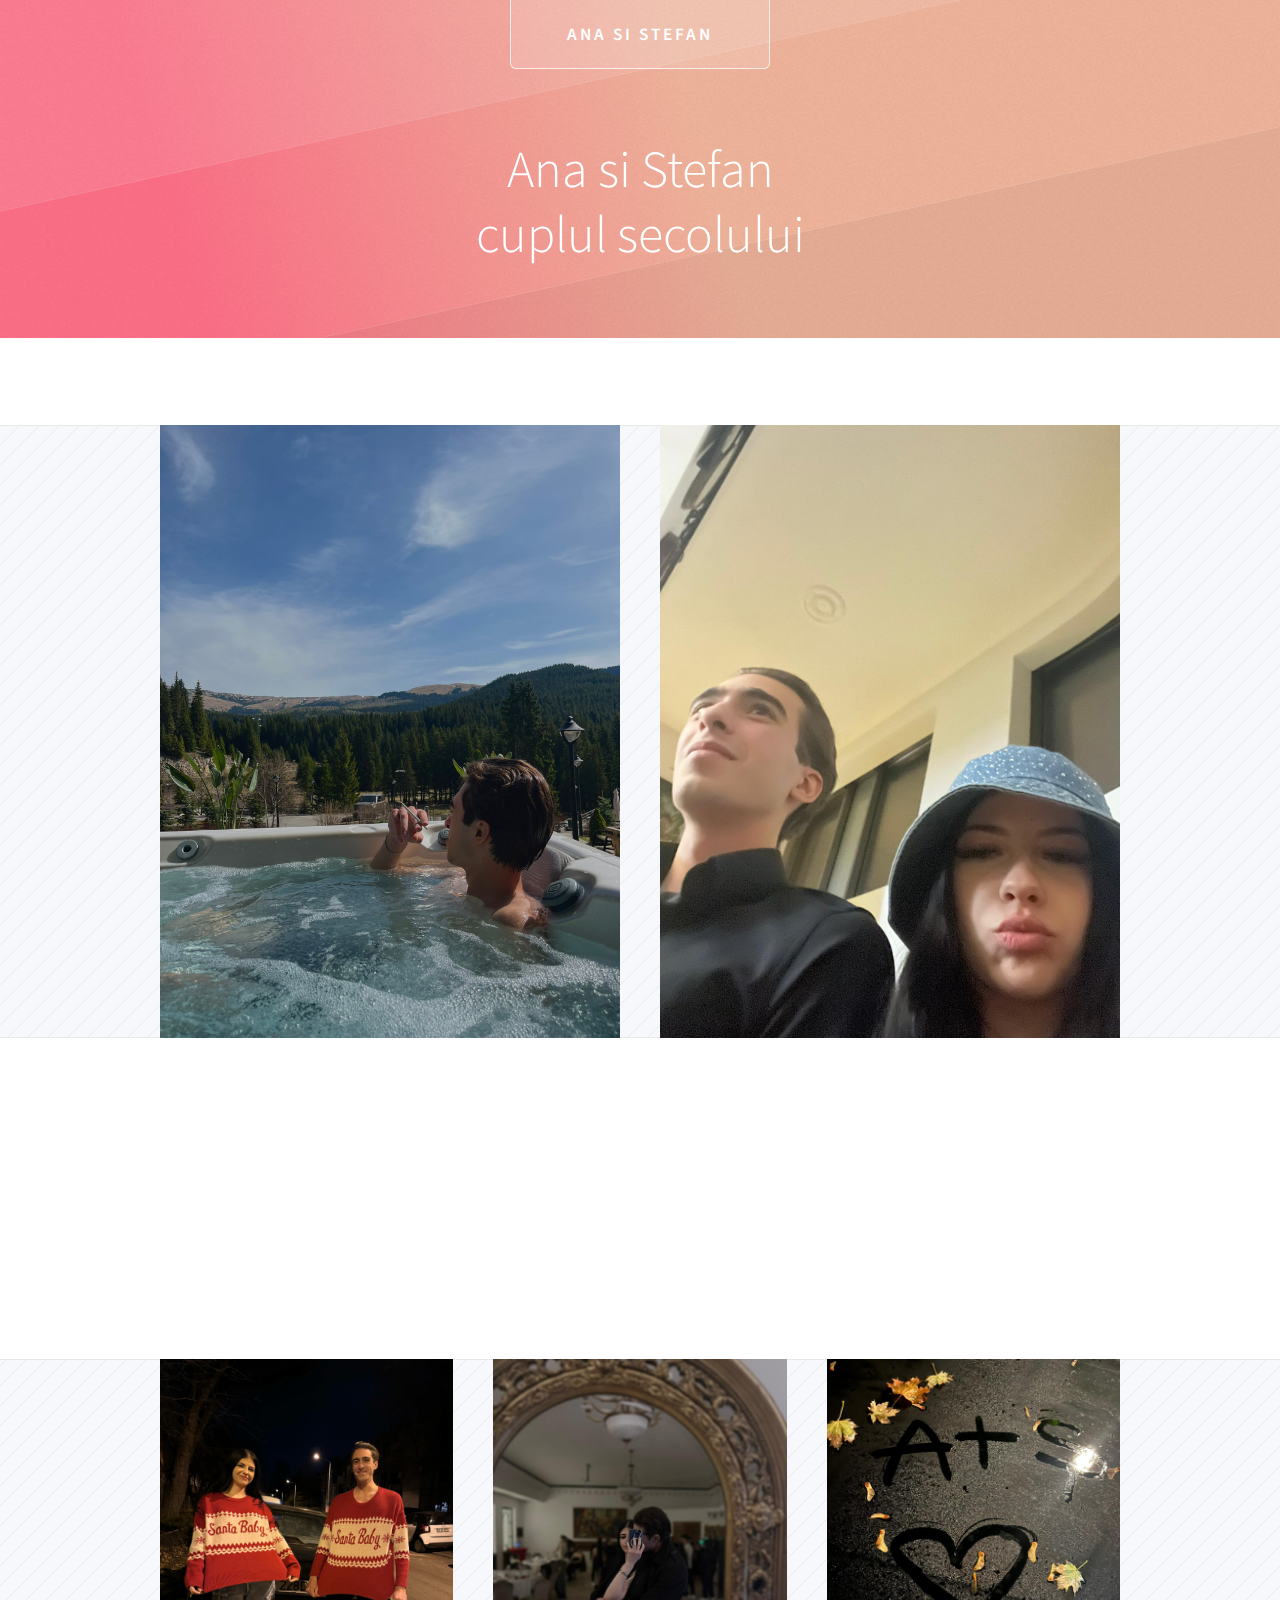
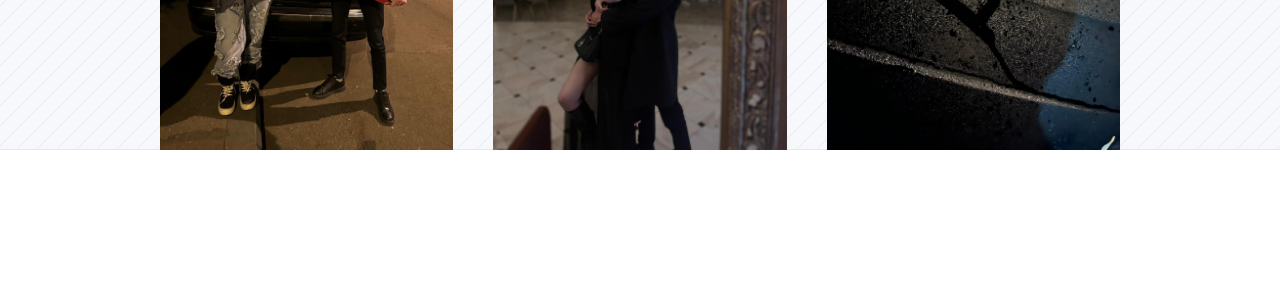
==== commit c8aa2cfb: "m" ====
--- a/index.html
+++ b/index.html
@@ -21,19 +21,19 @@
 				<ul>
 					<li>
 						<ul>
-							<li><a href="#">Lorem ipsum dolor</a></li>
-							<li><a href="#">Magna phasellus</a></li>
-							<li><a href="#">Etiam dolore nisl</a></li>
+							<li><a href="#"></a></li>
+							<li><a href="#"></a></li>
+							<li><a href="#"></a></li>
 							<li>
-								<a href="#">Phasellus consequat</a>
+								<a href="#"></a>
 								<ul>
-									<li><a href="#">Lorem ipsum dolor</a></li>
-									<li><a href="#">Phasellus consequat</a></li>
-									<li><a href="#">Magna phasellus</a></li>
-									<li><a href="#">Etiam dolore nisl</a></li>
+									<li><a href="#"></a></li>
+									<li><a href="#"></a></li>
+									<li><a href="#"></a></li>
+									<li><a href="#"></a></li>
 								</ul>
 							</li>
-							<li><a href="#">Veroeros feugiat</a></li>
+							<li><a href="#"></a></li>
 						</ul>
 					</li>
 				</ul>
@@ -44,9 +44,9 @@
 		<!-- Hero -->
 		<section id="hero" class="container">
 			<header>
-				<h2>Site facut de Claudia
+				<h2>Ana si Stefan
 					<br />
-					Pentru Ana si Stefan </h2>
+					cuplul secolului </h2>
 			</header>
 		</section>
 
@@ -61,24 +61,19 @@
 						<a href="#" class="image featured first"><img src="images/As5.jpeg" alt="" /></a>
 					</div>
 					<header>
-						<h2>Semper magna neque vel<br />
-							adipiscing curabitur</h2>
+						<h2><br />
+							</h2>
 					</header>
-					<p>Lorem ipsum dolor sit amet consectetur et sed adipiscing elit. Curabitur vel
-						sem sit dolor neque semper magna. Lorem ipsum dolor sit amet consectetur et sed
-						adipiscing elit. Curabitur vel sem sit.</p>
+					<p></p>
 				</section>
 				<section class="col-6 col-12-narrower feature">
 					<div class="image-wrapper">
 						<a href="#" class="image featured"><img src="images/As3.jpeg" alt="" /></a>
 					</div>
 					<header>
-						<h2>Amet lorem ipsum dolor<br />
-							sit consequat magna</h2>
+						<h2></h2>
 					</header>
-					<p>Lorem ipsum dolor sit amet consectetur et sed adipiscing elit. Curabitur vel
-						sem sit dolor neque semper magna. Lorem ipsum dolor sit amet consectetur et sed
-						adipiscing elit. Curabitur vel sem sit.</p>
+					<p></p>
 				</section>
 			</div>
 		</div>
@@ -88,29 +83,26 @@
 	<div class="wrapper">
 		<section class="container">
 			<header class="major">
-				<h2>Sed magna consequat lorem curabitur tempus</h2>
+				<h2></h2>
 			</header>
 			<div class="row features">
 				<section class="col-4 col-12-narrower feature">
 					<div class="image-wrapper first">
 						<a href="#" class="image featured"><img src="images/As7.jpeg" alt="" /></a>
 					</div>
-					<p>Lorem ipsum dolor sit amet consectetur et sed adipiscing elit. Curabitur
-						vel sem sit dolor neque semper magna lorem ipsum.</p>
+					<p></p>
 				</section>
 				<section class="col-4 col-12-narrower feature">
 					<div class="image-wrapper">
 						<a href="#" class="image featured"><img src="images/As2.jpeg" alt="" /></a>
 					</div>
-					<p>Lorem ipsum dolor sit amet consectetur et sed adipiscing elit. Curabitur
-						vel sem sit dolor neque semper magna lorem ipsum.</p>
+					<p></p>
 				</section>
 				<section class="col-4 col-12-narrower feature">
 					<div class="image-wrapper">
 						<a href="#" class="image featured"><img src="images/As4.jpeg" alt="" /></a>
 					</div>
-					<p>Lorem ipsum dolor sit amet consectetur et sed adipiscing elit. Curabitur
-						vel sem sit dolor neque semper magna lorem ipsum.</p>
+					<p></p>
 				</section>
 			</div>
 		</section>
--- a/assets/css/main.css
+++ b/assets/css/main.css
@@ -1,11 +1,6 @@
 @import url("fontawesome-all.min.css");
 @import url("https://fonts.googleapis.com/css?family=Source+Sans+Pro:300,300italic,400,400italic,600");
 
-/*
-	Telephasic by HTML5 UP
-	html5up.net | @ajlkn
-	Free for personal and commercial use under the CCA 3.0 license (html5up.net/license)
-*/
 
 html, body, div, span, applet, object,
 iframe, h1, h2, h3, h4, h5, h6, p, blockquote,
